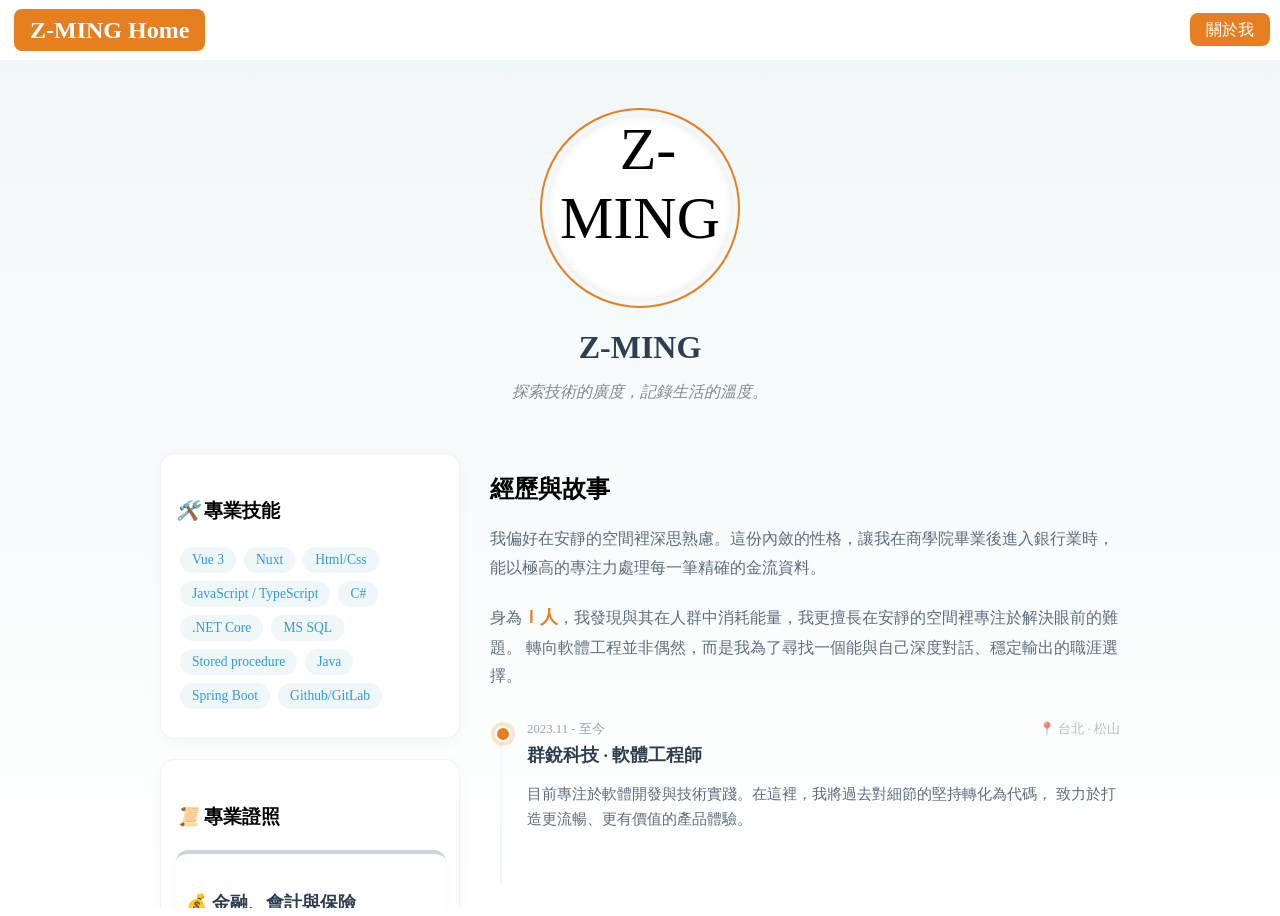
==== about/index.html @ 68f09e7a "新增一些動畫" ====
<!DOCTYPE html><html><head><meta charset="utf-8"><meta name="viewport" content="width=device-width, initial-scale=1"><style>.buttonStyle{background-color:#e67e22;border:none;border-radius:8px;color:#fff!important;padding:8px 16px;text-decoration:none;transition:all .3s ease}body{background-color:#f0f7f9;background:linear-gradient(180deg,#f0f7f9,#fff);background-attachment:fixed;overflow:hidden}*{box-sizing:border-box}</style><style>.viewport-wrapper[data-v-f2ed68cb]{display:flex;flex-direction:column;height:100vh;width:100%}.navbar[data-v-f2ed68cb]{align-items:center;-webkit-backdrop-filter:blur(10px);backdrop-filter:blur(10px);background-color:#fff;display:flex;height:60px;justify-content:space-between;left:0;position:fixed;top:0;width:100%;z-index:100}.navbar>div[data-v-f2ed68cb]{color:#4a5568}.main-content[data-v-f2ed68cb]{margin-top:60px;overflow:auto}.logo[data-v-f2ed68cb]{color:#2c3e50;font-size:24px;font-weight:700;padding:4px}.logo[data-v-f2ed68cb],.nav-links[data-v-f2ed68cb]{margin:0 10px}.logo a[data-v-f2ed68cb]:hover,.nav-links a[data-v-f2ed68cb]:hover{background-color:#d35400;transform:translateY(-2px)}</style><style>.about-wrapper[data-v-09add685]{margin:0 auto;max-width:1000px;padding:40px 20px}.about-header[data-v-09add685]{margin-bottom:50px;text-align:center}.profile-frame[data-v-09add685]{border:2px solid #e67e22;border-radius:50%;height:200px;margin:0 auto 20px;padding:5px;width:200px}.profile-photo[data-v-09add685]{align-items:center;background:#fff;box-shadow:inset 0 0 10px #0000001a;display:flex;font-size:60px;justify-content:center}.profile-photo[data-v-09add685],.profile-photo>img[data-v-09add685]{border-radius:50%;height:100%;width:100%}.profile-photo>img[data-v-09add685]{-o-object-fit:fill;object-fit:fill}.name[data-v-09add685]{color:#2c3e50;font-size:2rem;margin-bottom:10px}.slogan[data-v-09add685]{color:#7f8c8d;font-style:italic}.about-grid[data-v-09add685]{display:grid;gap:30px;grid-template-columns:300px 1fr}.card[data-v-09add685]{background:#fff;border:1px solid rgba(173,196,206,.2);border-radius:15px;box-shadow:0 4px 15px #00000008;margin-bottom:20px;padding:25px 15px}.tag[data-v-09add685]{background:#f0f7f9;border-radius:20px;color:#3498db;display:inline-block;font-size:.85rem;margin:4px;padding:5px 12px}.section-header[data-v-09add685]{margin-bottom:30px}.subtitle[data-v-09add685]{color:#5d6d7e;line-height:1.8;margin:0 auto 1.2rem;max-width:750px}.subtitle strong[data-v-09add685]{color:#e67e22;font-size:1.1rem}.timeline[data-v-09add685]{padding-left:10px}.study-timeline-item[data-v-09add685],.timeline-item[data-v-09add685]{border-left:2px solid #ecf0f1;padding-bottom:40px;padding-left:30px;position:relative}.study-timeline-item[data-v-09add685]:last-child,.timeline-item[data-v-09add685]:last-child{border-left-color:transparent}.study-timeline-item[data-v-09add685]:before,.timeline-item[data-v-09add685]:before{background:#bdc3c7;border:2px solid #fff;border-radius:50%;content:"";height:12px;left:-7px;position:absolute;top:5px;width:12px;z-index:1}.timeline-item.current[data-v-09add685]:before{background:#e67e22;box-shadow:0 0 0 4px #e67e2233}.exp-meta[data-v-09add685]{color:#95a5a6;display:flex;font-size:.85rem;justify-content:space-between;margin-bottom:5px}.timeline-item h4[data-v-09add685]{color:#2c3e50;font-size:1.1rem;margin:5px 0 10px}.exp-desc[data-v-09add685]{color:#5d6d7e;font-size:.95rem;line-height:1.6}.location[data-v-09add685]{font-size:.8rem;opacity:.7}.timeline-item[data-v-09add685]{border-left:2px solid #f0f7f9;margin-bottom:30px;padding-left:25px;position:relative}.timeline-item[data-v-09add685]:before{background:#e67e22;border-radius:50%;content:"";height:12px;left:-7px;position:absolute;top:5px;width:12px}.time[data-v-09add685]{color:#95a5a6;font-size:.8rem}.certifications-container[data-v-09add685]{display:grid;gap:20px;grid-template-columns:repeat(auto-fit,minmax(270px,1fr));margin-top:20px}.cert-category[data-v-09add685]{background:#fff;border-radius:12px;border-top:4px solid #cbd5e0;box-shadow:0 4px 12px #00000008;padding:20px 10px;transition:transform .3s ease}.cert-category[data-v-09add685]:hover{transform:translateY(-5px)}.finance[data-v-09add685]{border-color:#2c3e50;color:#2c3e50}.erp[data-v-09add685]{border-color:#e67e22;color:#e67e22}.tech[data-v-09add685]{border-color:#3498db;color:#3498db}.marketing[data-v-09add685]{border-color:#27ae60;color:#27ae60}.category-title[data-v-09add685]{align-items:center;display:flex;font-size:1.1rem;gap:8px;margin-bottom:15px}.cert-list[data-v-09add685]{list-style:none;margin:0;padding:0}.cert-list li[data-v-09add685]{border-bottom:1px dashed #f0f7f9;color:#666;font-size:.9rem;padding:6px 0}.cert-list li[data-v-09add685]:last-child{border-bottom:none}@media(max-width:768px){.about-grid[data-v-09add685]{grid-template-columns:1fr}.about-main[data-v-09add685]{order:1}.about-aside[data-v-09add685]{order:2}}</style><link rel="stylesheet" href="/life-archiving-public/static/entry.DQLaEt16.css" crossorigin><link rel="modulepreload" as="script" crossorigin href="/life-archiving-public/static/entry.GH7Cjxkl.js"><link rel="modulepreload" as="script" crossorigin href="/life-archiving-public/static/about.YCuLAySu.js"><link rel="modulepreload" as="script" crossorigin href="/life-archiving-public/static/common.DRgLAQty.js"><script type="module" src="/life-archiving-public/static/entry.GH7Cjxkl.js" crossorigin></script></head><body><div id="__nuxt"><div class="viewport-wrapper" data-v-f2ed68cb><nav class="navbar" data-v-f2ed68cb><div class="logo" data-v-f2ed68cb><a href="/life-archiving-public/" class="buttonStyle" data-v-f2ed68cb>Z-MING Home</a></div><div class="nav-links" data-v-f2ed68cb><a aria-current="page" href="/life-archiving-public/about" class="router-link-active router-link-exact-active buttonStyle" data-v-f2ed68cb>關於我</a></div></nav><div class="main-content" data-v-f2ed68cb><div class="about-wrapper" data-v-09add685><header class="about-header" data-v-09add685><div class="profile-frame" data-v-09add685><div class="profile-photo" data-v-09add685><img src="/life-archiving-public/images/profile_photo.jpg" alt="Z-MING" data-v-09add685></div></div><h1 class="name" data-v-09add685>Z-MING</h1><p class="slogan" data-v-09add685>探索技術的廣度，記錄生活的溫度。</p></header><div class="about-grid" data-v-09add685><aside class="about-aside" data-v-09add685><div class="card" data-v-09add685><h3 data-v-09add685><i class="icon" data-v-09add685>🛠️</i> 專業技能</h3><div class="skill-tags" data-v-09add685><span class="tag" data-v-09add685>Vue 3</span><span class="tag" data-v-09add685>Nuxt</span><span class="tag" data-v-09add685>Html/Css</span><span class="tag" data-v-09add685>JavaScript / TypeScript</span><span class="tag" data-v-09add685>C#</span><span class="tag" data-v-09add685>.NET Core</span><span class="tag" data-v-09add685>MS SQL</span><span class="tag" data-v-09add685>Stored procedure</span><span class="tag" data-v-09add685>Java</span><span class="tag" data-v-09add685>Spring Boot</span><span class="tag" data-v-09add685>Github/GitLab</span></div></div><div class="card" data-v-09add685><h3 data-v-09add685><i class="icon" data-v-09add685>📜</i> 專業證照</h3><div class="certifications-container" data-v-09add685><div class="cert-category" data-v-09add685><h3 class="category-title finance" data-v-09add685>💰 金融、會計與保險</h3><ul class="cert-list" data-v-09add685><li data-v-09add685>證券商高級業務員 / 投信投顧業務員</li><li data-v-09add685>銀行內部控制與內部稽核 / 信託業務</li><li data-v-09add685>人身、財產、投資型保險業務員</li><li data-v-09add685>理財規劃人員 / 丙級會計事務技術士</li><li data-v-09add685>國際電腦稽核軟體應用師 (ICCP/JCCP)</li></ul></div><div class="cert-category" data-v-09add685><h3 class="category-title erp" data-v-09add685>🏢 企業數位轉型與 ERP</h3><ul class="cert-list" data-v-09add685><li data-v-09add685>EEC 企業電子化規劃師 (策略規劃、網路行銷)</li><li data-v-09add685>ERP 軟體應用師 (CERPS、鼎新財務模組)</li><li data-v-09add685>EEC 企業電子化助理規劃師</li><li data-v-09add685>CMoney 金融資訊分析師</li></ul></div><div class="cert-category" data-v-09add685><h3 class="category-title tech" data-v-09add685>💻 資訊技術與軟體應用</h3><ul class="cert-list" data-v-09add685><li data-v-09add685>乙級電腦軟體應用技術士</li><li data-v-09add685>MTA 微軟專業應用技術國際認證</li><li data-v-09add685>TQC 電子商務概論 / 電腦會計</li><li data-v-09add685>TQC PowerPoint 進階級</li></ul></div><div class="cert-category" data-v-09add685><h3 class="category-title marketing" data-v-09add685>📊 數位行銷與數據分析</h3><ul class="cert-list" data-v-09add685><li data-v-09add685>Google Analytics (GA) 個人認證</li><li data-v-09add685>阿里巴巴跨境電商人才檢定</li><li data-v-09add685>調查與研究方法分析師</li></ul></div></div></div></aside><main class="about-main" data-v-09add685><section class="story-section" data-v-09add685><div class="section-header" data-v-09add685><h2 data-v-09add685>經歷與故事</h2><p class="subtitle" data-v-09add685> 我偏好在安靜的空間裡深思熟慮。這份內斂的性格，讓我在商學院畢業後進入銀行業時， 能以極高的專注力處理每一筆精確的金流資料。 </p><p class="subtitle" data-v-09add685> 身為<strong data-v-09add685>Ｉ人</strong>，我發現與其在人群中消耗能量，我更擅長在安靜的空間裡專注於解決眼前的難題。 轉向軟體工程並非偶然，而是我為了尋找一個能與自己深度對話、穩定輸出的職涯選擇。 </p></div><div class="timeline" data-v-09add685><div class="timeline-item current" data-v-09add685><div class="exp-meta" data-v-09add685><span class="time" data-v-09add685>2023.11 - 至今</span><span class="location" data-v-09add685>📍 台北 · 松山</span></div><h4 data-v-09add685>群銳科技 · 軟體工程師</h4><p class="exp-desc" data-v-09add685> 目前專注於軟體開發與技術實踐。在這裡，我將過去對細節的堅持轉化為代碼， 致力於打造更流暢、更有價值的產品體驗。 </p></div><div class="timeline-item" data-v-09add685><div class="exp-meta" data-v-09add685><span class="time" data-v-09add685>2022.02 - 2023.02</span><span class="location" data-v-09add685>📍 台北 · 士林</span></div><h4 data-v-09add685>瑞興商業銀行 · 經驗行員</h4><p class="exp-desc" data-v-09add685> 在銀行端第一線累積經驗，這段時間訓練了我極高的抗壓性與對數位金融流程的理解， 也讓我開始思考如何透過技術讓金融服務變得更好。 </p></div><div class="timeline-item" data-v-09add685><div class="exp-meta" data-v-09add685><span class="time" data-v-09add685>2019.02 - 2021.05</span><span class="location" data-v-09add685>📍 台北 · 士林</span></div><h4 data-v-09add685>陽信商業銀行 · 全櫃員</h4><p class="exp-desc" data-v-09add685> 這是我職涯的起點。兩年多的銀行櫃員生涯，讓我養成嚴謹的工作習慣與面對問題的耐性， 這份「銀行員精神」至今仍深刻影響著我的開發邏輯。 </p></div></div></section><section class="story-section" data-v-09add685><h2 data-v-09add685>教育背景</h2><div class="study-timeline-item" data-v-09add685><div class="exp-meta" data-v-09add685><span class="time" data-v-09add685>2015.09 - 2019.06</span><span class="location" data-v-09add685>📍 新北 · 板橋</span></div><h4 data-v-09add685>致理科技大學</h4></div><div class="study-timeline-item" data-v-09add685><div class="exp-meta" data-v-09add685><span class="time" data-v-09add685>2011.09 - 2015.06</span><span class="location" data-v-09add685>📍 台北 · 松山</span></div><h4 data-v-09add685>松山家商</h4></div></section></main></div></div></div></div></div><div id="teleports"></div><script>window.__NUXT__={};window.__NUXT__.config={public:{},app:{baseURL:"/life-archiving-public/",buildId:"0313d875-2db9-4374-a626-09b80387717f",buildAssetsDir:"static",cdnURL:""}}</script><script type="application/json" data-nuxt-data="nuxt-app" data-ssr="true" id="__NUXT_DATA__">[["ShallowReactive",1],{"prerenderedAt":2,"data":3,"state":5,"once":7,"_errors":8,"serverRendered":10,"path":11},1773889665451,["ShallowReactive",4],{},["Reactive",6],{},["Set"],["ShallowReactive",9],{},true,"/about"]</script></body></html>
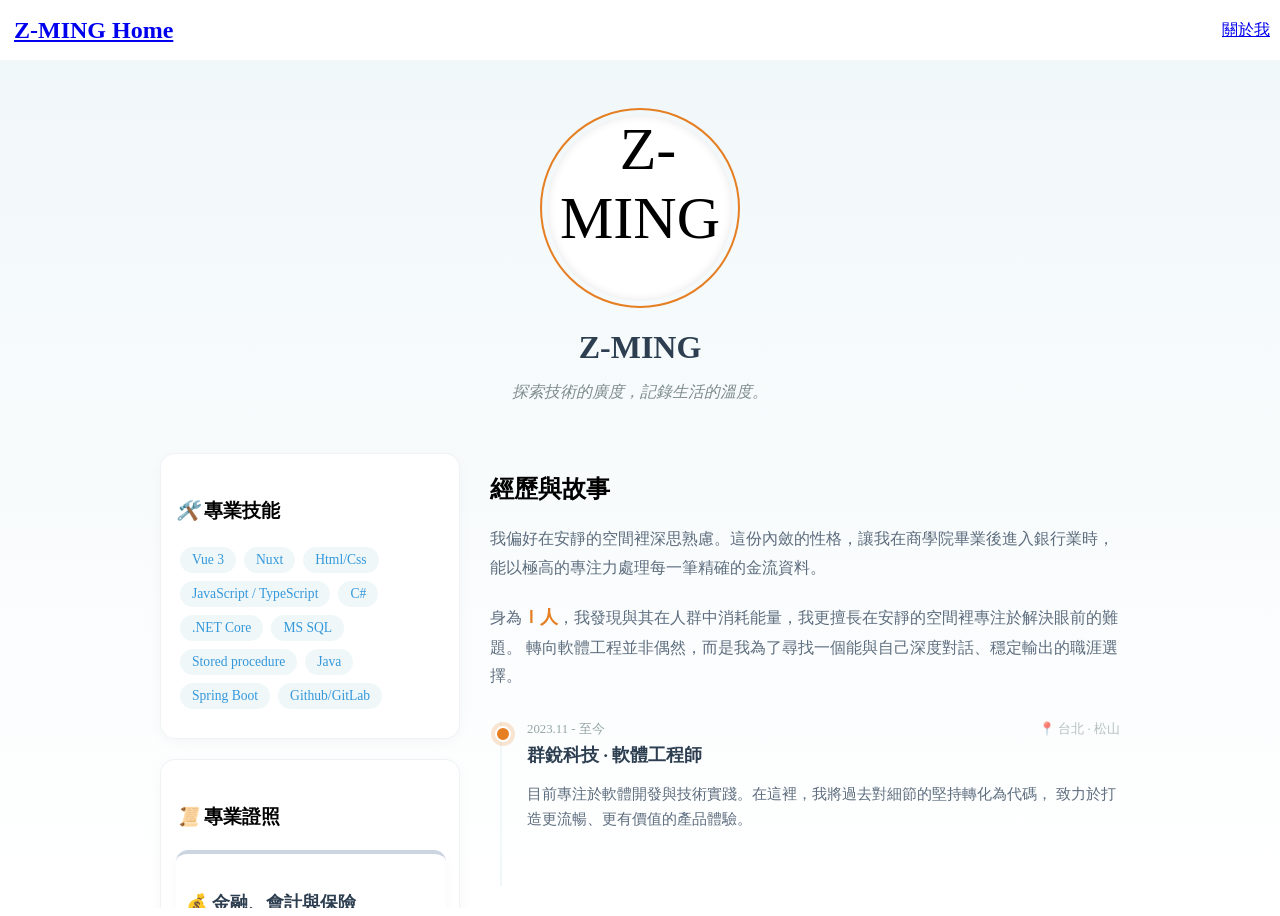
==== commit 64244083: "優化" ====
--- a/about/index.html
+++ b/about/index.html
@@ -1 +1 @@
-<!DOCTYPE html><html><head><meta charset="utf-8"><meta name="viewport" content="width=device-width, initial-scale=1"><style>.buttonStyle{background-color:#e67e22;border:none;border-radius:8px;color:#fff!important;padding:8px 16px;text-decoration:none;transition:all .3s ease}body{background-color:#f0f7f9;background:linear-gradient(180deg,#f0f7f9,#fff);background-attachment:fixed;overflow:hidden}*{box-sizing:border-box}</style><style>.viewport-wrapper[data-v-f2ed68cb]{display:flex;flex-direction:column;height:100vh;width:100%}.navbar[data-v-f2ed68cb]{align-items:center;-webkit-backdrop-filter:blur(10px);backdrop-filter:blur(10px);background-color:#fff;display:flex;height:60px;justify-content:space-between;left:0;position:fixed;top:0;width:100%;z-index:100}.navbar>div[data-v-f2ed68cb]{color:#4a5568}.main-content[data-v-f2ed68cb]{margin-top:60px;overflow:auto}.logo[data-v-f2ed68cb]{color:#2c3e50;font-size:24px;font-weight:700;padding:4px}.logo[data-v-f2ed68cb],.nav-links[data-v-f2ed68cb]{margin:0 10px}.logo a[data-v-f2ed68cb]:hover,.nav-links a[data-v-f2ed68cb]:hover{background-color:#d35400;transform:translateY(-2px)}</style><style>.about-wrapper[data-v-09add685]{margin:0 auto;max-width:1000px;padding:40px 20px}.about-header[data-v-09add685]{margin-bottom:50px;text-align:center}.profile-frame[data-v-09add685]{border:2px solid #e67e22;border-radius:50%;height:200px;margin:0 auto 20px;padding:5px;width:200px}.profile-photo[data-v-09add685]{align-items:center;background:#fff;box-shadow:inset 0 0 10px #0000001a;display:flex;font-size:60px;justify-content:center}.profile-photo[data-v-09add685],.profile-photo>img[data-v-09add685]{border-radius:50%;height:100%;width:100%}.profile-photo>img[data-v-09add685]{-o-object-fit:fill;object-fit:fill}.name[data-v-09add685]{color:#2c3e50;font-size:2rem;margin-bottom:10px}.slogan[data-v-09add685]{color:#7f8c8d;font-style:italic}.about-grid[data-v-09add685]{display:grid;gap:30px;grid-template-columns:300px 1fr}.card[data-v-09add685]{background:#fff;border:1px solid rgba(173,196,206,.2);border-radius:15px;box-shadow:0 4px 15px #00000008;margin-bottom:20px;padding:25px 15px}.tag[data-v-09add685]{background:#f0f7f9;border-radius:20px;color:#3498db;display:inline-block;font-size:.85rem;margin:4px;padding:5px 12px}.section-header[data-v-09add685]{margin-bottom:30px}.subtitle[data-v-09add685]{color:#5d6d7e;line-height:1.8;margin:0 auto 1.2rem;max-width:750px}.subtitle strong[data-v-09add685]{color:#e67e22;font-size:1.1rem}.timeline[data-v-09add685]{padding-left:10px}.study-timeline-item[data-v-09add685],.timeline-item[data-v-09add685]{border-left:2px solid #ecf0f1;padding-bottom:40px;padding-left:30px;position:relative}.study-timeline-item[data-v-09add685]:last-child,.timeline-item[data-v-09add685]:last-child{border-left-color:transparent}.study-timeline-item[data-v-09add685]:before,.timeline-item[data-v-09add685]:before{background:#bdc3c7;border:2px solid #fff;border-radius:50%;content:"";height:12px;left:-7px;position:absolute;top:5px;width:12px;z-index:1}.timeline-item.current[data-v-09add685]:before{background:#e67e22;box-shadow:0 0 0 4px #e67e2233}.exp-meta[data-v-09add685]{color:#95a5a6;display:flex;font-size:.85rem;justify-content:space-between;margin-bottom:5px}.timeline-item h4[data-v-09add685]{color:#2c3e50;font-size:1.1rem;margin:5px 0 10px}.exp-desc[data-v-09add685]{color:#5d6d7e;font-size:.95rem;line-height:1.6}.location[data-v-09add685]{font-size:.8rem;opacity:.7}.timeline-item[data-v-09add685]{border-left:2px solid #f0f7f9;margin-bottom:30px;padding-left:25px;position:relative}.timeline-item[data-v-09add685]:before{background:#e67e22;border-radius:50%;content:"";height:12px;left:-7px;position:absolute;top:5px;width:12px}.time[data-v-09add685]{color:#95a5a6;font-size:.8rem}.certifications-container[data-v-09add685]{display:grid;gap:20px;grid-template-columns:repeat(auto-fit,minmax(270px,1fr));margin-top:20px}.cert-category[data-v-09add685]{background:#fff;border-radius:12px;border-top:4px solid #cbd5e0;box-shadow:0 4px 12px #00000008;padding:20px 10px;transition:transform .3s ease}.cert-category[data-v-09add685]:hover{transform:translateY(-5px)}.finance[data-v-09add685]{border-color:#2c3e50;color:#2c3e50}.erp[data-v-09add685]{border-color:#e67e22;color:#e67e22}.tech[data-v-09add685]{border-color:#3498db;color:#3498db}.marketing[data-v-09add685]{border-color:#27ae60;color:#27ae60}.category-title[data-v-09add685]{align-items:center;display:flex;font-size:1.1rem;gap:8px;margin-bottom:15px}.cert-list[data-v-09add685]{list-style:none;margin:0;padding:0}.cert-list li[data-v-09add685]{border-bottom:1px dashed #f0f7f9;color:#666;font-size:.9rem;padding:6px 0}.cert-list li[data-v-09add685]:last-child{border-bottom:none}@media(max-width:768px){.about-grid[data-v-09add685]{grid-template-columns:1fr}.about-main[data-v-09add685]{order:1}.about-aside[data-v-09add685]{order:2}}</style><link rel="stylesheet" href="/life-archiving-public/static/entry.DQLaEt16.css" crossorigin><link rel="modulepreload" as="script" crossorigin href="/life-archiving-public/static/entry.GH7Cjxkl.js"><link rel="modulepreload" as="script" crossorigin href="/life-archiving-public/static/about.YCuLAySu.js"><link rel="modulepreload" as="script" crossorigin href="/life-archiving-public/static/common.DRgLAQty.js"><script type="module" src="/life-archiving-public/static/entry.GH7Cjxkl.js" crossorigin></script></head><body><div id="__nuxt"><div class="viewport-wrapper" data-v-f2ed68cb><nav class="navbar" data-v-f2ed68cb><div class="logo" data-v-f2ed68cb><a href="/life-archiving-public/" class="buttonStyle" data-v-f2ed68cb>Z-MING Home</a></div><div class="nav-links" data-v-f2ed68cb><a aria-current="page" href="/life-archiving-public/about" class="router-link-active router-link-exact-active buttonStyle" data-v-f2ed68cb>關於我</a></div></nav><div class="main-content" data-v-f2ed68cb><div class="about-wrapper" data-v-09add685><header class="about-header" data-v-09add685><div class="profile-frame" data-v-09add685><div class="profile-photo" data-v-09add685><img src="/life-archiving-public/images/profile_photo.jpg" alt="Z-MING" data-v-09add685></div></div><h1 class="name" data-v-09add685>Z-MING</h1><p class="slogan" data-v-09add685>探索技術的廣度，記錄生活的溫度。</p></header><div class="about-grid" data-v-09add685><aside class="about-aside" data-v-09add685><div class="card" data-v-09add685><h3 data-v-09add685><i class="icon" data-v-09add685>🛠️</i> 專業技能</h3><div class="skill-tags" data-v-09add685><span class="tag" data-v-09add685>Vue 3</span><span class="tag" data-v-09add685>Nuxt</span><span class="tag" data-v-09add685>Html/Css</span><span class="tag" data-v-09add685>JavaScript / TypeScript</span><span class="tag" data-v-09add685>C#</span><span class="tag" data-v-09add685>.NET Core</span><span class="tag" data-v-09add685>MS SQL</span><span class="tag" data-v-09add685>Stored procedure</span><span class="tag" data-v-09add685>Java</span><span class="tag" data-v-09add685>Spring Boot</span><span class="tag" data-v-09add685>Github/GitLab</span></div></div><div class="card" data-v-09add685><h3 data-v-09add685><i class="icon" data-v-09add685>📜</i> 專業證照</h3><div class="certifications-container" data-v-09add685><div class="cert-category" data-v-09add685><h3 class="category-title finance" data-v-09add685>💰 金融、會計與保險</h3><ul class="cert-list" data-v-09add685><li data-v-09add685>證券商高級業務員 / 投信投顧業務員</li><li data-v-09add685>銀行內部控制與內部稽核 / 信託業務</li><li data-v-09add685>人身、財產、投資型保險業務員</li><li data-v-09add685>理財規劃人員 / 丙級會計事務技術士</li><li data-v-09add685>國際電腦稽核軟體應用師 (ICCP/JCCP)</li></ul></div><div class="cert-category" data-v-09add685><h3 class="category-title erp" data-v-09add685>🏢 企業數位轉型與 ERP</h3><ul class="cert-list" data-v-09add685><li data-v-09add685>EEC 企業電子化規劃師 (策略規劃、網路行銷)</li><li data-v-09add685>ERP 軟體應用師 (CERPS、鼎新財務模組)</li><li data-v-09add685>EEC 企業電子化助理規劃師</li><li data-v-09add685>CMoney 金融資訊分析師</li></ul></div><div class="cert-category" data-v-09add685><h3 class="category-title tech" data-v-09add685>💻 資訊技術與軟體應用</h3><ul class="cert-list" data-v-09add685><li data-v-09add685>乙級電腦軟體應用技術士</li><li data-v-09add685>MTA 微軟專業應用技術國際認證</li><li data-v-09add685>TQC 電子商務概論 / 電腦會計</li><li data-v-09add685>TQC PowerPoint 進階級</li></ul></div><div class="cert-category" data-v-09add685><h3 class="category-title marketing" data-v-09add685>📊 數位行銷與數據分析</h3><ul class="cert-list" data-v-09add685><li data-v-09add685>Google Analytics (GA) 個人認證</li><li data-v-09add685>阿里巴巴跨境電商人才檢定</li><li data-v-09add685>調查與研究方法分析師</li></ul></div></div></div></aside><main class="about-main" data-v-09add685><section class="story-section" data-v-09add685><div class="section-header" data-v-09add685><h2 data-v-09add685>經歷與故事</h2><p class="subtitle" data-v-09add685> 我偏好在安靜的空間裡深思熟慮。這份內斂的性格，讓我在商學院畢業後進入銀行業時， 能以極高的專注力處理每一筆精確的金流資料。 </p><p class="subtitle" data-v-09add685> 身為<strong data-v-09add685>Ｉ人</strong>，我發現與其在人群中消耗能量，我更擅長在安靜的空間裡專注於解決眼前的難題。 轉向軟體工程並非偶然，而是我為了尋找一個能與自己深度對話、穩定輸出的職涯選擇。 </p></div><div class="timeline" data-v-09add685><div class="timeline-item current" data-v-09add685><div class="exp-meta" data-v-09add685><span class="time" data-v-09add685>2023.11 - 至今</span><span class="location" data-v-09add685>📍 台北 · 松山</span></div><h4 data-v-09add685>群銳科技 · 軟體工程師</h4><p class="exp-desc" data-v-09add685> 目前專注於軟體開發與技術實踐。在這裡，我將過去對細節的堅持轉化為代碼， 致力於打造更流暢、更有價值的產品體驗。 </p></div><div class="timeline-item" data-v-09add685><div class="exp-meta" data-v-09add685><span class="time" data-v-09add685>2022.02 - 2023.02</span><span class="location" data-v-09add685>📍 台北 · 士林</span></div><h4 data-v-09add685>瑞興商業銀行 · 經驗行員</h4><p class="exp-desc" data-v-09add685> 在銀行端第一線累積經驗，這段時間訓練了我極高的抗壓性與對數位金融流程的理解， 也讓我開始思考如何透過技術讓金融服務變得更好。 </p></div><div class="timeline-item" data-v-09add685><div class="exp-meta" data-v-09add685><span class="time" data-v-09add685>2019.02 - 2021.05</span><span class="location" data-v-09add685>📍 台北 · 士林</span></div><h4 data-v-09add685>陽信商業銀行 · 全櫃員</h4><p class="exp-desc" data-v-09add685> 這是我職涯的起點。兩年多的銀行櫃員生涯，讓我養成嚴謹的工作習慣與面對問題的耐性， 這份「銀行員精神」至今仍深刻影響著我的開發邏輯。 </p></div></div></section><section class="story-section" data-v-09add685><h2 data-v-09add685>教育背景</h2><div class="study-timeline-item" data-v-09add685><div class="exp-meta" data-v-09add685><span class="time" data-v-09add685>2015.09 - 2019.06</span><span class="location" data-v-09add685>📍 新北 · 板橋</span></div><h4 data-v-09add685>致理科技大學</h4></div><div class="study-timeline-item" data-v-09add685><div class="exp-meta" data-v-09add685><span class="time" data-v-09add685>2011.09 - 2015.06</span><span class="location" data-v-09add685>📍 台北 · 松山</span></div><h4 data-v-09add685>松山家商</h4></div></section></main></div></div></div></div></div><div id="teleports"></div><script>window.__NUXT__={};window.__NUXT__.config={public:{},app:{baseURL:"/life-archiving-public/",buildId:"0313d875-2db9-4374-a626-09b80387717f",buildAssetsDir:"static",cdnURL:""}}</script><script type="application/json" data-nuxt-data="nuxt-app" data-ssr="true" id="__NUXT_DATA__">[["ShallowReactive",1],{"prerenderedAt":2,"data":3,"state":5,"once":7,"_errors":8,"serverRendered":10,"path":11},1773889665451,["ShallowReactive",4],{},["Reactive",6],{},["Set"],["ShallowReactive",9],{},true,"/about"]</script></body></html>+<!DOCTYPE html><html><head><meta charset="utf-8"><meta name="viewport" content="width=device-width, initial-scale=1"><style>body{background-color:#f0f7f9;background:linear-gradient(180deg,#f0f7f9,#fff);background-attachment:fixed;overflow:hidden}*{box-sizing:border-box}</style><style>.viewport-wrapper[data-v-0f59da92]{display:flex;flex-direction:column;height:100vh;width:100%}.navbar[data-v-0f59da92]{align-items:center;-webkit-backdrop-filter:blur(10px);backdrop-filter:blur(10px);background-color:#fff;display:flex;height:60px;justify-content:space-between;left:0;position:fixed;top:0;width:100%;z-index:100}.navbar>div[data-v-0f59da92]{color:#4a5568}.main-content[data-v-0f59da92]{margin-top:60px;overflow:auto}.logo[data-v-0f59da92]{color:#2c3e50;font-size:24px;font-weight:700;padding:4px}.logo[data-v-0f59da92],.nav-links[data-v-0f59da92]{margin:0 10px}.logo a[data-v-0f59da92]:hover,.nav-links a[data-v-0f59da92]:hover{background-color:#d35400;transform:translateY(-2px)}</style><style>.about-wrapper[data-v-8b6d455a]{margin:0 auto;max-width:1000px;padding:40px 20px}.about-header[data-v-8b6d455a]{margin-bottom:50px;text-align:center}.profile-frame[data-v-8b6d455a]{border:2px solid #e67e22;border-radius:50%;height:200px;margin:0 auto 20px;padding:5px;width:200px}.profile-photo[data-v-8b6d455a]{align-items:center;background:#fff;box-shadow:inset 0 0 10px #0000001a;display:flex;font-size:60px;justify-content:center}.profile-photo[data-v-8b6d455a],.profile-photo>img[data-v-8b6d455a]{border-radius:50%;height:100%;width:100%}.profile-photo>img[data-v-8b6d455a]{-o-object-fit:fill;object-fit:fill}.name[data-v-8b6d455a]{color:#2c3e50;font-size:2rem;margin-bottom:10px}.slogan[data-v-8b6d455a]{color:#7f8c8d;font-style:italic}.about-grid[data-v-8b6d455a]{display:grid;gap:30px;grid-template-columns:300px 1fr}.card[data-v-8b6d455a]{background:#fff;border:1px solid rgba(173,196,206,.2);border-radius:15px;box-shadow:0 4px 15px #00000008;margin-bottom:20px;padding:25px 15px}.tag[data-v-8b6d455a]{background:#f0f7f9;border-radius:20px;color:#3498db;display:inline-block;font-size:.85rem;margin:4px;padding:5px 12px}.section-header[data-v-8b6d455a]{margin-bottom:30px}.subtitle[data-v-8b6d455a]{color:#5d6d7e;line-height:1.8;margin:0 auto 1.2rem;max-width:750px}.subtitle strong[data-v-8b6d455a]{color:#e67e22;font-size:1.1rem}.timeline[data-v-8b6d455a]{padding-left:10px}.study-timeline-item[data-v-8b6d455a],.timeline-item[data-v-8b6d455a]{border-left:2px solid #ecf0f1;padding-bottom:40px;padding-left:30px;position:relative}.study-timeline-item[data-v-8b6d455a]:last-child,.timeline-item[data-v-8b6d455a]:last-child{border-left-color:transparent}.study-timeline-item[data-v-8b6d455a]:before,.timeline-item[data-v-8b6d455a]:before{background:#bdc3c7;border:2px solid #fff;border-radius:50%;content:"";height:12px;left:-7px;position:absolute;top:5px;width:12px;z-index:1}.timeline-item.current[data-v-8b6d455a]:before{background:#e67e22;box-shadow:0 0 0 4px #e67e2233}.exp-meta[data-v-8b6d455a]{color:#95a5a6;display:flex;font-size:.85rem;justify-content:space-between;margin-bottom:5px}.timeline-item h4[data-v-8b6d455a]{color:#2c3e50;font-size:1.1rem;margin:5px 0 10px}.exp-desc[data-v-8b6d455a]{color:#5d6d7e;font-size:.95rem;line-height:1.6}.location[data-v-8b6d455a]{font-size:.8rem;opacity:.7}.timeline-item[data-v-8b6d455a]{border-left:2px solid #f0f7f9;margin-bottom:30px;padding-left:25px;position:relative}.timeline-item[data-v-8b6d455a]:before{background:#e67e22;border-radius:50%;content:"";height:12px;left:-7px;position:absolute;top:5px;width:12px}.time[data-v-8b6d455a]{color:#95a5a6;font-size:.8rem}.certifications-container[data-v-8b6d455a]{display:grid;gap:20px;grid-template-columns:repeat(auto-fit,minmax(270px,1fr));margin-top:20px}.cert-category[data-v-8b6d455a]{background:#fff;border-radius:12px;border-top:4px solid #cbd5e0;box-shadow:0 4px 12px #00000008;padding:20px 10px;transition:transform .3s ease}.cert-category[data-v-8b6d455a]:hover{transform:translateY(-5px)}.finance[data-v-8b6d455a]{border-color:#2c3e50;color:#2c3e50}.erp[data-v-8b6d455a]{border-color:#e67e22;color:#e67e22}.tech[data-v-8b6d455a]{border-color:#3498db;color:#3498db}.marketing[data-v-8b6d455a]{border-color:#27ae60;color:#27ae60}.category-title[data-v-8b6d455a]{align-items:center;display:flex;font-size:1.1rem;gap:8px;margin-bottom:15px}.cert-list[data-v-8b6d455a]{list-style:none;margin:0;padding:0}.cert-list li[data-v-8b6d455a]{border-bottom:1px dashed #f0f7f9;color:#666;font-size:.9rem;padding:6px 0}.cert-list li[data-v-8b6d455a]:last-child{border-bottom:none}@media(max-width:768px){.about-grid[data-v-8b6d455a]{grid-template-columns:1fr}.about-main[data-v-8b6d455a]{order:1}.about-aside[data-v-8b6d455a]{order:2}}</style><link rel="stylesheet" href="/life-archiving-public/static/entry.CGXwALt9.css" crossorigin><link rel="modulepreload" as="script" crossorigin href="/life-archiving-public/static/entry.DW_9X766.js"><link rel="modulepreload" as="script" crossorigin href="/life-archiving-public/static/about.DUPbLhXX.js"><link rel="modulepreload" as="script" crossorigin href="/life-archiving-public/static/common.Cp5lkfkX.js"><script type="module" src="/life-archiving-public/static/entry.DW_9X766.js" crossorigin></script></head><body><div id="__nuxt"><div class="viewport-wrapper" data-v-0f59da92><nav class="navbar" data-v-0f59da92><div class="logo" data-v-0f59da92><a href="/life-archiving-public/" class="buttonStyle interactive-btn" data-v-0f59da92>Z-MING Home</a></div><div class="nav-links" data-v-0f59da92><a aria-current="page" href="/life-archiving-public/about" class="router-link-active router-link-exact-active buttonStyle interactive-btn" data-v-0f59da92>關於我</a></div></nav><div class="main-content" data-v-0f59da92><div class="about-wrapper" data-v-8b6d455a><header class="about-header" data-v-8b6d455a><div class="profile-frame" data-v-8b6d455a><div class="profile-photo" data-v-8b6d455a><img src="/life-archiving-public/images/profile_photo.jpg" alt="Z-MING" fetchpriority="high" data-v-8b6d455a></div></div><h1 class="name" data-v-8b6d455a>Z-MING</h1><p class="slogan" data-v-8b6d455a>探索技術的廣度，記錄生活的溫度。</p></header><div class="about-grid" data-v-8b6d455a><aside class="about-aside" data-v-8b6d455a><div class="card" data-v-8b6d455a><h3 data-v-8b6d455a><i class="icon" data-v-8b6d455a>🛠️</i> 專業技能</h3><div class="skill-tags" data-v-8b6d455a><span class="tag" data-v-8b6d455a>Vue 3</span><span class="tag" data-v-8b6d455a>Nuxt</span><span class="tag" data-v-8b6d455a>Html/Css</span><span class="tag" data-v-8b6d455a>JavaScript / TypeScript</span><span class="tag" data-v-8b6d455a>C#</span><span class="tag" data-v-8b6d455a>.NET Core</span><span class="tag" data-v-8b6d455a>MS SQL</span><span class="tag" data-v-8b6d455a>Stored procedure</span><span class="tag" data-v-8b6d455a>Java</span><span class="tag" data-v-8b6d455a>Spring Boot</span><span class="tag" data-v-8b6d455a>Github/GitLab</span></div></div><div class="card" data-v-8b6d455a><h3 data-v-8b6d455a><i class="icon" data-v-8b6d455a>📜</i> 專業證照</h3><div class="certifications-container" data-v-8b6d455a><div class="cert-category" data-v-8b6d455a><h3 class="category-title finance" data-v-8b6d455a>💰 金融、會計與保險</h3><ul class="cert-list" data-v-8b6d455a><li data-v-8b6d455a>證券商高級業務員 / 投信投顧業務員</li><li data-v-8b6d455a>銀行內部控制與內部稽核 / 信託業務</li><li data-v-8b6d455a>人身、財產、投資型保險業務員</li><li data-v-8b6d455a>理財規劃人員 / 丙級會計事務技術士</li><li data-v-8b6d455a>國際電腦稽核軟體應用師 (ICCP/JCCP)</li></ul></div><div class="cert-category" data-v-8b6d455a><h3 class="category-title erp" data-v-8b6d455a>🏢 企業數位轉型與 ERP</h3><ul class="cert-list" data-v-8b6d455a><li data-v-8b6d455a>EEC 企業電子化規劃師 (策略規劃、網路行銷)</li><li data-v-8b6d455a>ERP 軟體應用師 (CERPS、鼎新財務模組)</li><li data-v-8b6d455a>EEC 企業電子化助理規劃師</li><li data-v-8b6d455a>CMoney 金融資訊分析師</li></ul></div><div class="cert-category" data-v-8b6d455a><h3 class="category-title tech" data-v-8b6d455a>💻 資訊技術與軟體應用</h3><ul class="cert-list" data-v-8b6d455a><li data-v-8b6d455a>乙級電腦軟體應用技術士</li><li data-v-8b6d455a>MTA 微軟專業應用技術國際認證</li><li data-v-8b6d455a>TQC 電子商務概論 / 電腦會計</li><li data-v-8b6d455a>TQC PowerPoint 進階級</li></ul></div><div class="cert-category" data-v-8b6d455a><h3 class="category-title marketing" data-v-8b6d455a>📊 數位行銷與數據分析</h3><ul class="cert-list" data-v-8b6d455a><li data-v-8b6d455a>Google Analytics (GA) 個人認證</li><li data-v-8b6d455a>阿里巴巴跨境電商人才檢定</li><li data-v-8b6d455a>調查與研究方法分析師</li></ul></div></div></div></aside><main class="about-main" data-v-8b6d455a><section class="story-section" data-v-8b6d455a><div class="section-header" data-v-8b6d455a><h2 data-v-8b6d455a>經歷與故事</h2><p class="subtitle" data-v-8b6d455a> 我偏好在安靜的空間裡深思熟慮。這份內斂的性格，讓我在商學院畢業後進入銀行業時， 能以極高的專注力處理每一筆精確的金流資料。 </p><p class="subtitle" data-v-8b6d455a> 身為<strong data-v-8b6d455a>Ｉ人</strong>，我發現與其在人群中消耗能量，我更擅長在安靜的空間裡專注於解決眼前的難題。 轉向軟體工程並非偶然，而是我為了尋找一個能與自己深度對話、穩定輸出的職涯選擇。 </p></div><div class="timeline" data-v-8b6d455a><div class="timeline-item current" data-v-8b6d455a><div class="exp-meta" data-v-8b6d455a><span class="time" data-v-8b6d455a>2023.11 - 至今</span><span class="location" data-v-8b6d455a>📍 台北 · 松山</span></div><h4 data-v-8b6d455a>群銳科技 · 軟體工程師</h4><p class="exp-desc" data-v-8b6d455a> 目前專注於軟體開發與技術實踐。在這裡，我將過去對細節的堅持轉化為代碼， 致力於打造更流暢、更有價值的產品體驗。 </p></div><div class="timeline-item" data-v-8b6d455a><div class="exp-meta" data-v-8b6d455a><span class="time" data-v-8b6d455a>2022.02 - 2023.02</span><span class="location" data-v-8b6d455a>📍 台北 · 士林</span></div><h4 data-v-8b6d455a>瑞興商業銀行 · 經驗行員</h4><p class="exp-desc" data-v-8b6d455a> 在銀行端第一線累積經驗，這段時間訓練了我極高的抗壓性與對數位金融流程的理解， 也讓我開始思考如何透過技術讓金融服務變得更好。 </p></div><div class="timeline-item" data-v-8b6d455a><div class="exp-meta" data-v-8b6d455a><span class="time" data-v-8b6d455a>2019.02 - 2021.05</span><span class="location" data-v-8b6d455a>📍 台北 · 士林</span></div><h4 data-v-8b6d455a>陽信商業銀行 · 全櫃員</h4><p class="exp-desc" data-v-8b6d455a> 這是我職涯的起點。兩年多的銀行櫃員生涯，讓我養成嚴謹的工作習慣與面對問題的耐性， 這份「銀行員精神」至今仍深刻影響著我的開發邏輯。 </p></div></div></section><section class="story-section" data-v-8b6d455a><h2 data-v-8b6d455a>教育背景</h2><div class="study-timeline-item" data-v-8b6d455a><div class="exp-meta" data-v-8b6d455a><span class="time" data-v-8b6d455a>2015.09 - 2019.06</span><span class="location" data-v-8b6d455a>📍 新北 · 板橋</span></div><h4 data-v-8b6d455a>致理科技大學</h4></div><div class="study-timeline-item" data-v-8b6d455a><div class="exp-meta" data-v-8b6d455a><span class="time" data-v-8b6d455a>2011.09 - 2015.06</span><span class="location" data-v-8b6d455a>📍 台北 · 松山</span></div><h4 data-v-8b6d455a>松山家商</h4></div></section></main></div></div></div></div></div><div id="teleports"></div><script>window.__NUXT__={};window.__NUXT__.config={public:{},app:{baseURL:"/life-archiving-public/",buildId:"865d4d9a-a550-4a03-988f-2fcb5db12817",buildAssetsDir:"static",cdnURL:""}}</script><script type="application/json" data-nuxt-data="nuxt-app" data-ssr="true" id="__NUXT_DATA__">[["ShallowReactive",1],{"prerenderedAt":2,"data":3,"state":5,"once":7,"_errors":8,"serverRendered":10,"path":11},1774364140589,["ShallowReactive",4],{},["Reactive",6],{},["Set"],["ShallowReactive",9],{},true,"/about"]</script></body></html>
